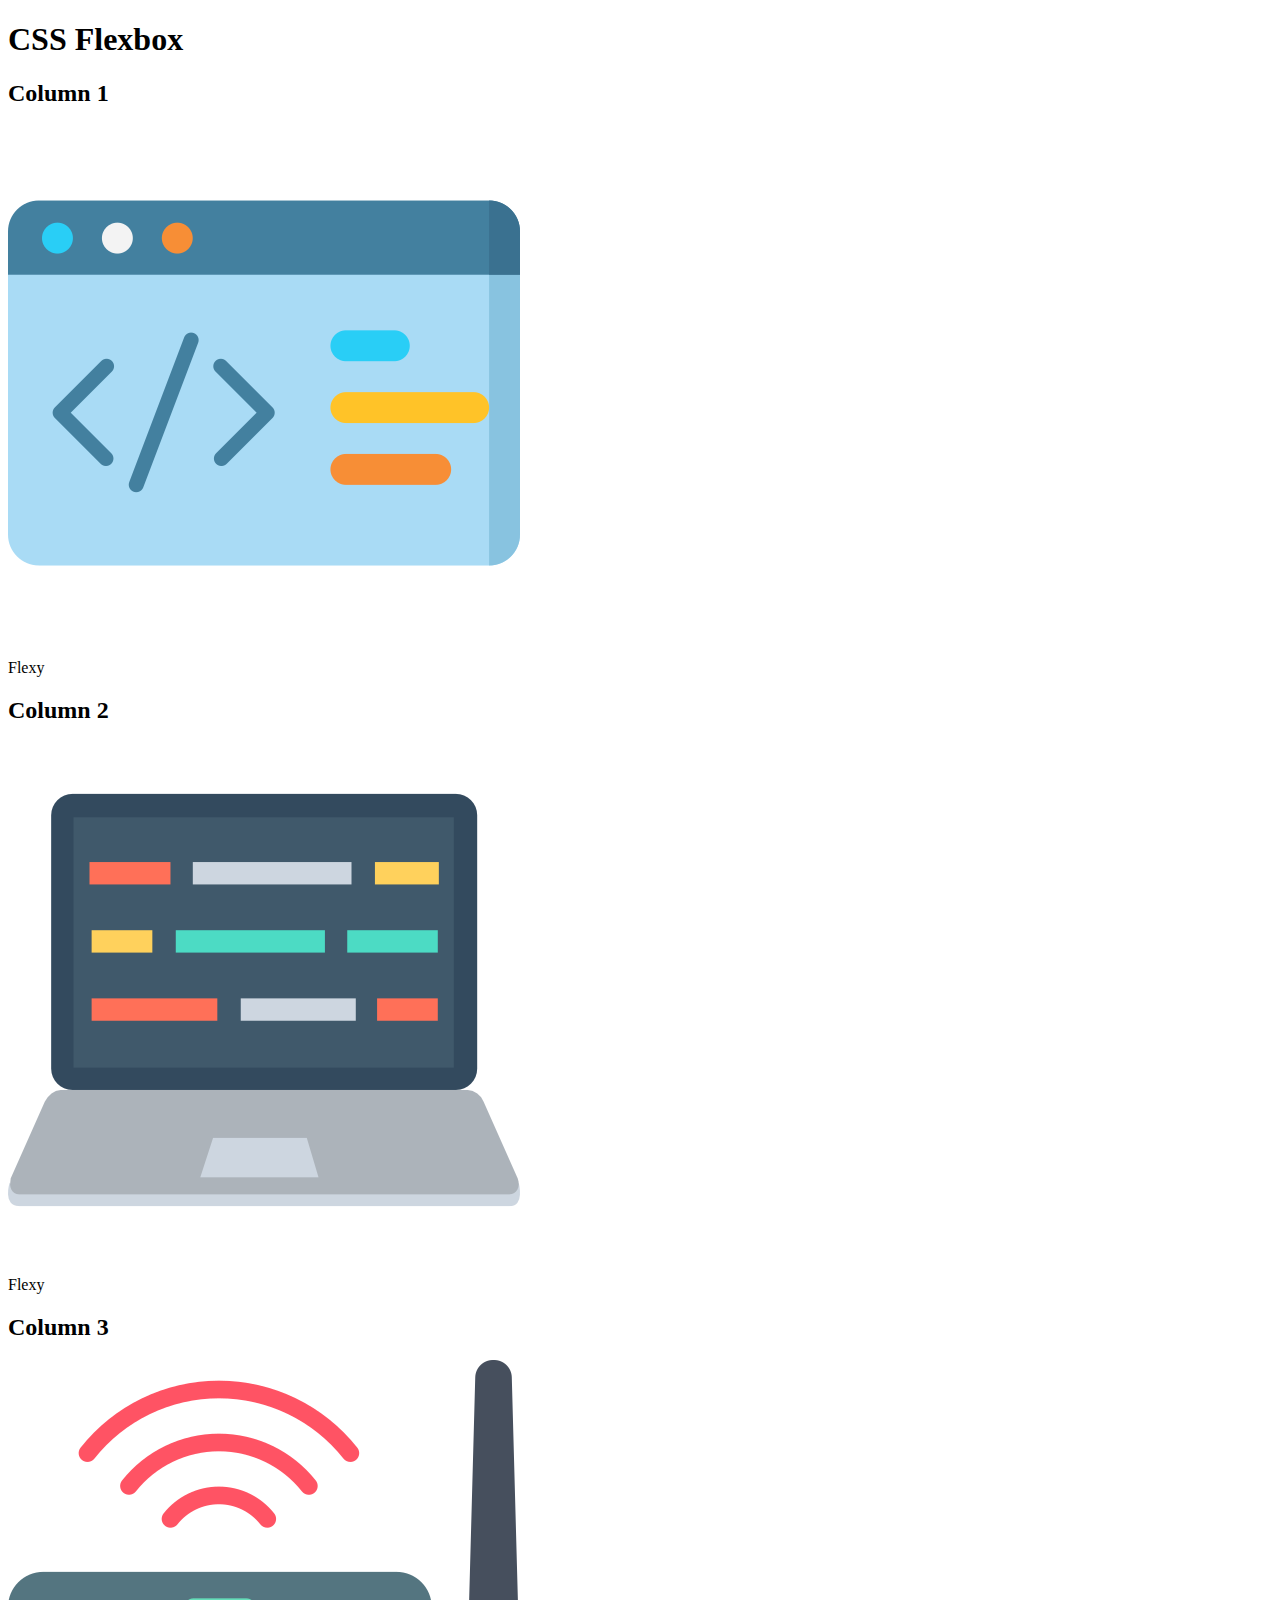
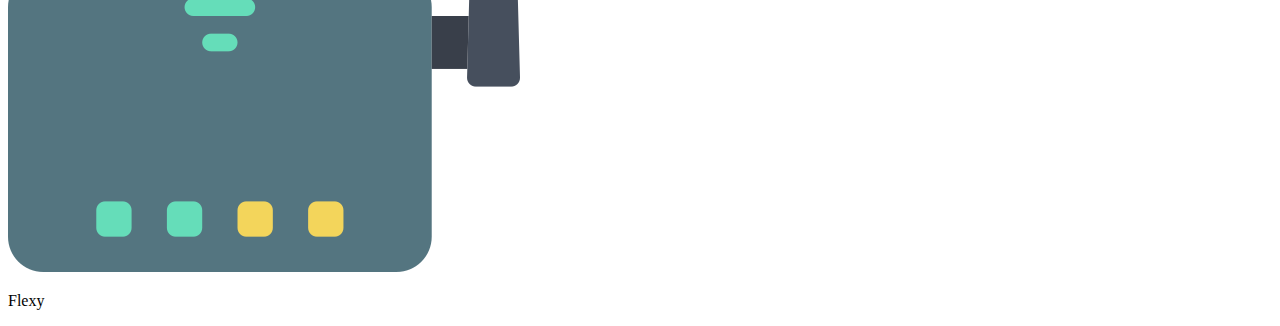
==== Lab3/index.html @ a427a01c "updates" ====
<!DOCTYPE html>
<html lang="en">
<head>
    <meta charset="UTF-8">
    <meta http-equiv="X-UA-Compatible" content="IE=edge">
    <meta name="viewport" content="width=device-width, initial-scale=1.0">
    <title>CSS FLexbox</title>
    <link rel="stylesheet" href="css/styles.css">
</head>
<body>
    <div id="container">
        <header>
            <h1>CSS Flexbox</h1>
        </header>
        <main>
            <div id="flex"></div>
                <div id="col">
                    <h2>Column 1</h2>
                    <img src="images/code.png" alt="Code">
                    <p>Flexy</p>
                <div id="col">
                    <h2>Column 2</h2>
                    <img src="images/laptop.png" alt="Laptop">
                    <p>Flexy</p>
                <div id="col">
                    <h2>Column 3</h2>
                    <img src="images/wireless-router.png" alt="Router">
                    <p>Flexy</p>
            </div>
        </main>
        <footer></footer>
    </div>
</body>
</html>
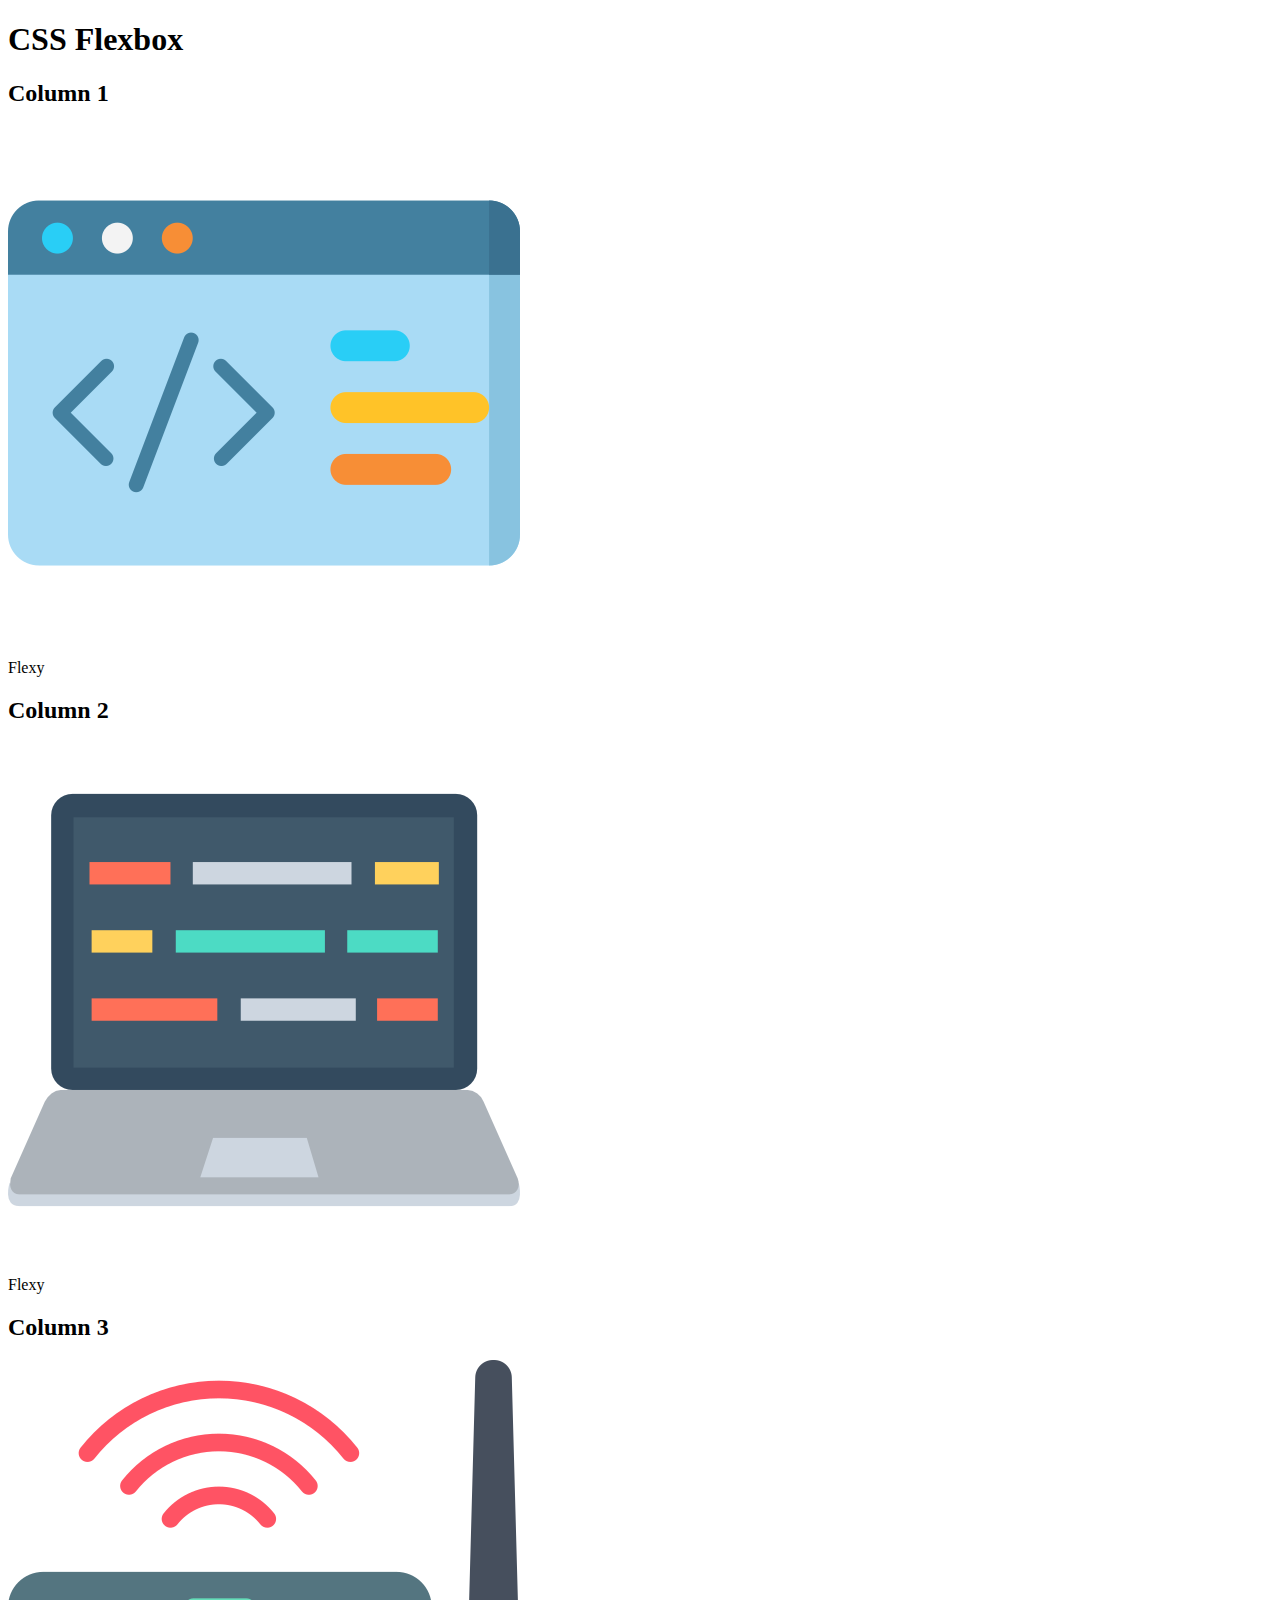
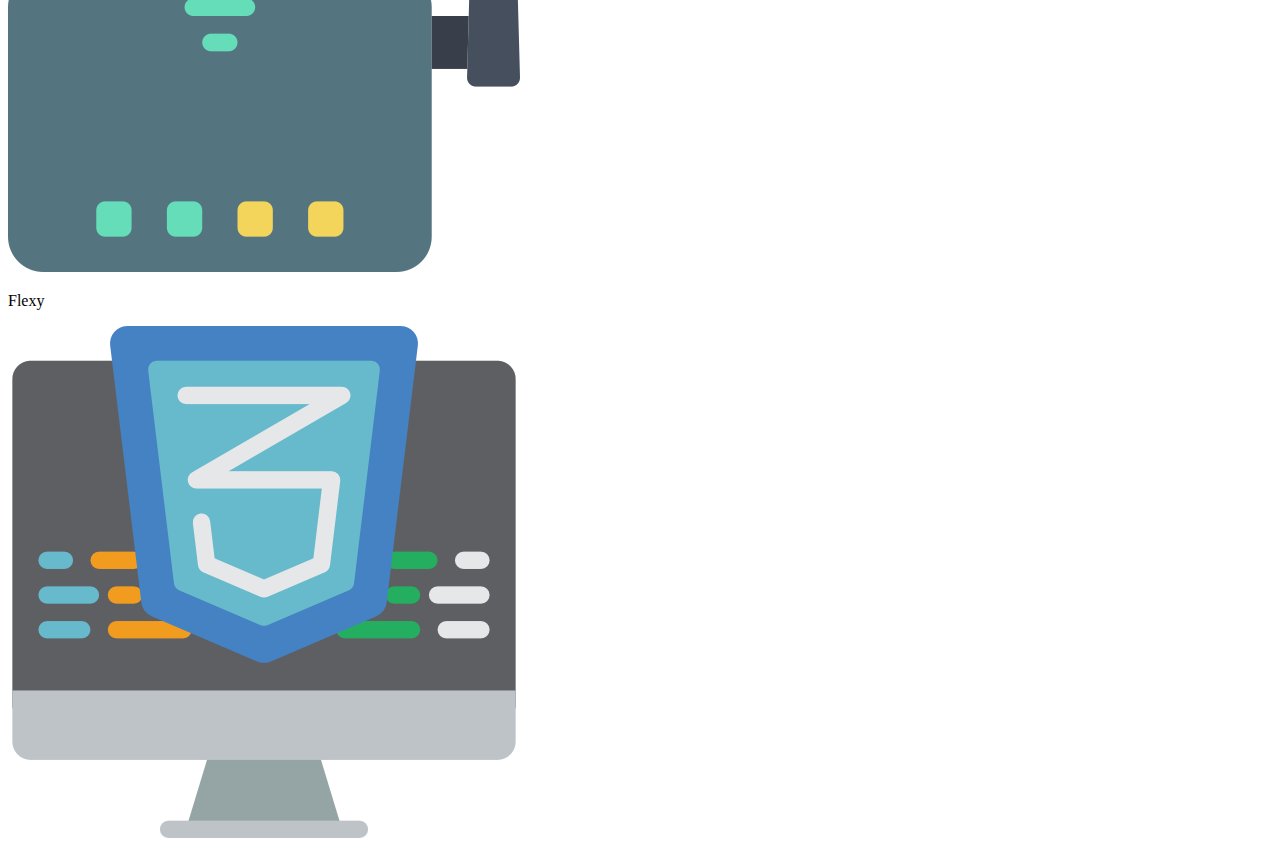
==== commit c4a45cdf: "updates" ====
--- a/Lab3/index.html
+++ b/Lab3/index.html
@@ -13,20 +13,24 @@
             <h1>CSS Flexbox</h1>
         </header>
         <main>
-            <div id="flex"></div>
+            <div id="flex">
                 <div id="col">
                     <h2>Column 1</h2>
                     <img src="images/code.png" alt="Code">
                     <p>Flexy</p>
+                </div>
                 <div id="col">
                     <h2>Column 2</h2>
                     <img src="images/laptop.png" alt="Laptop">
                     <p>Flexy</p>
+                </div>
                 <div id="col">
                     <h2>Column 3</h2>
                     <img src="images/wireless-router.png" alt="Router">
                     <p>Flexy</p>
+                </div>
             </div>
+            <img src="images/css.png" alt="CSS">
         </main>
         <footer></footer>
     </div>
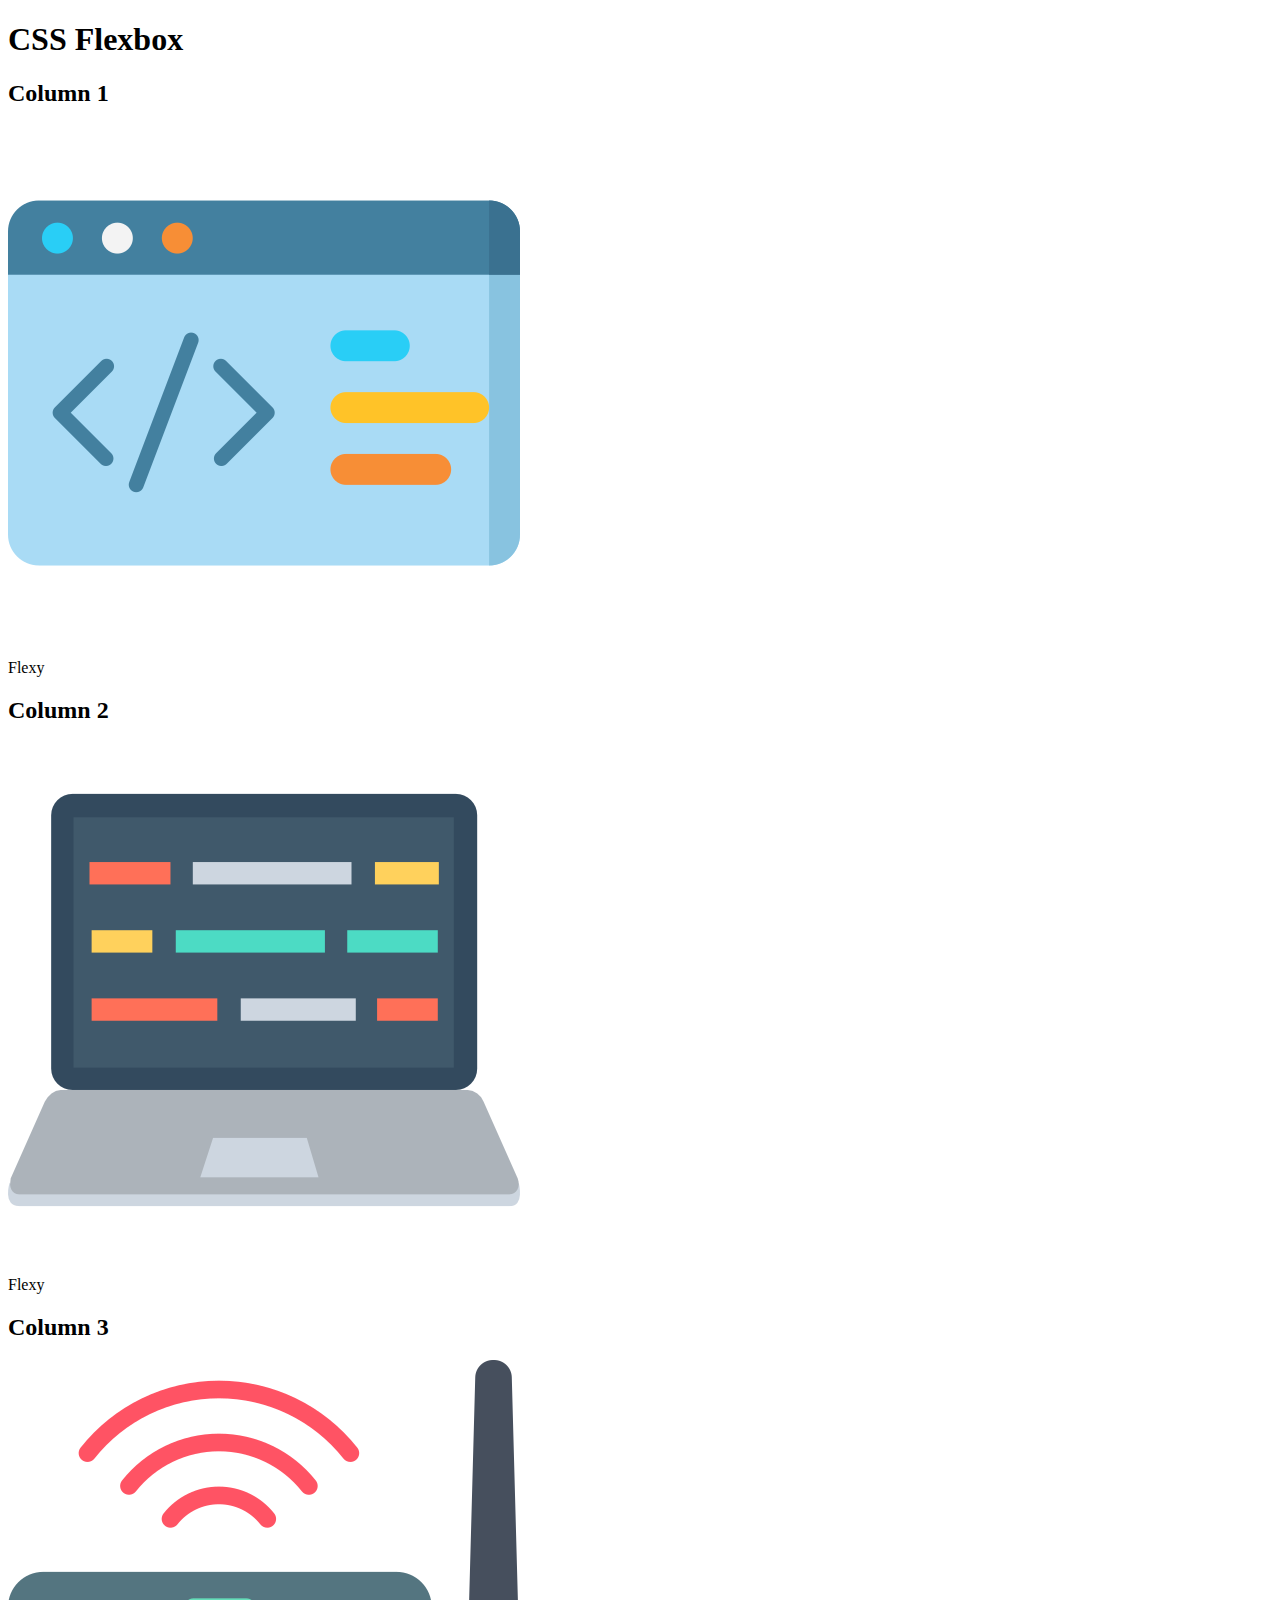
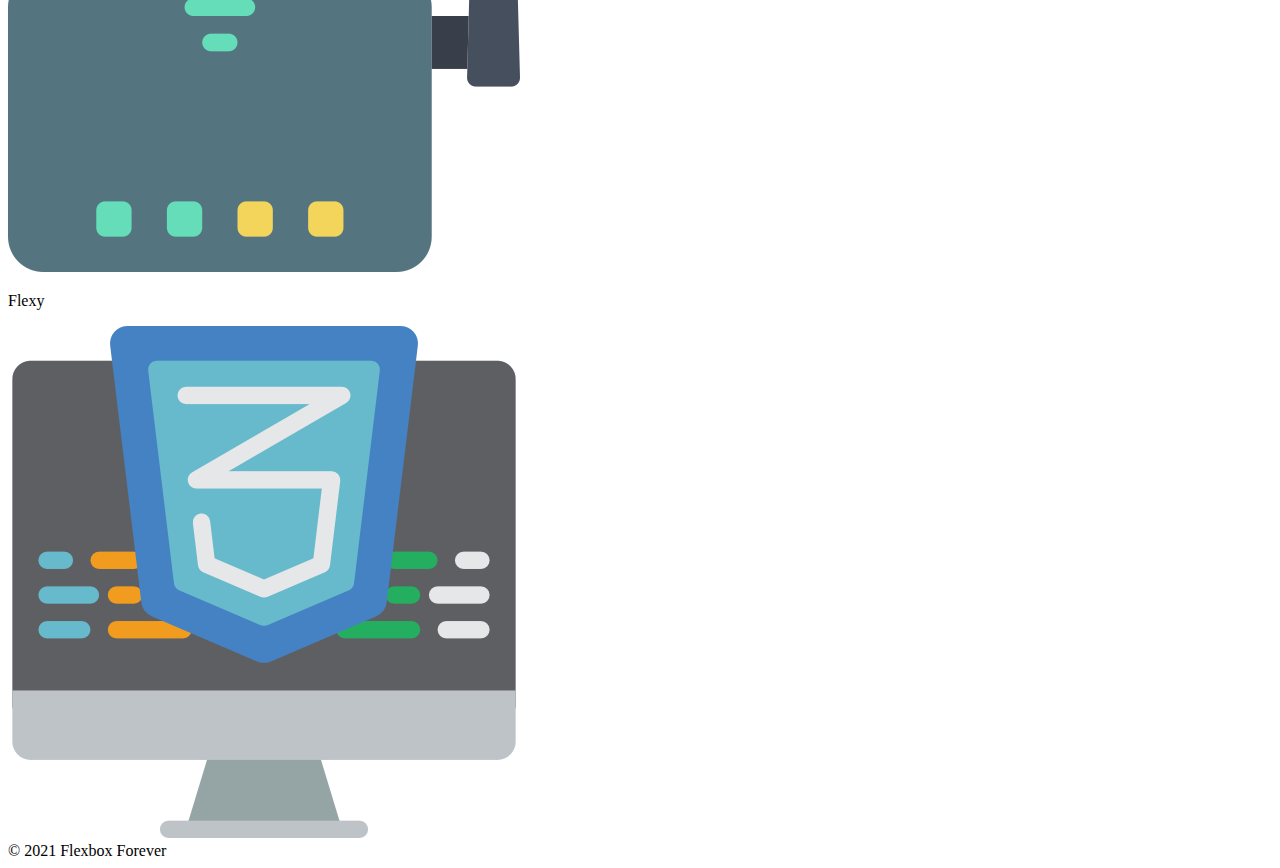
==== commit 3268c79e: "updates" ====
--- a/Lab3/index.html
+++ b/Lab3/index.html
@@ -32,7 +32,7 @@
             </div>
             <img src="images/css.png" alt="CSS">
         </main>
-        <footer></footer>
+        <footer>&copy; 2021 Flexbox Forever</footer>
     </div>
 </body>
 </html>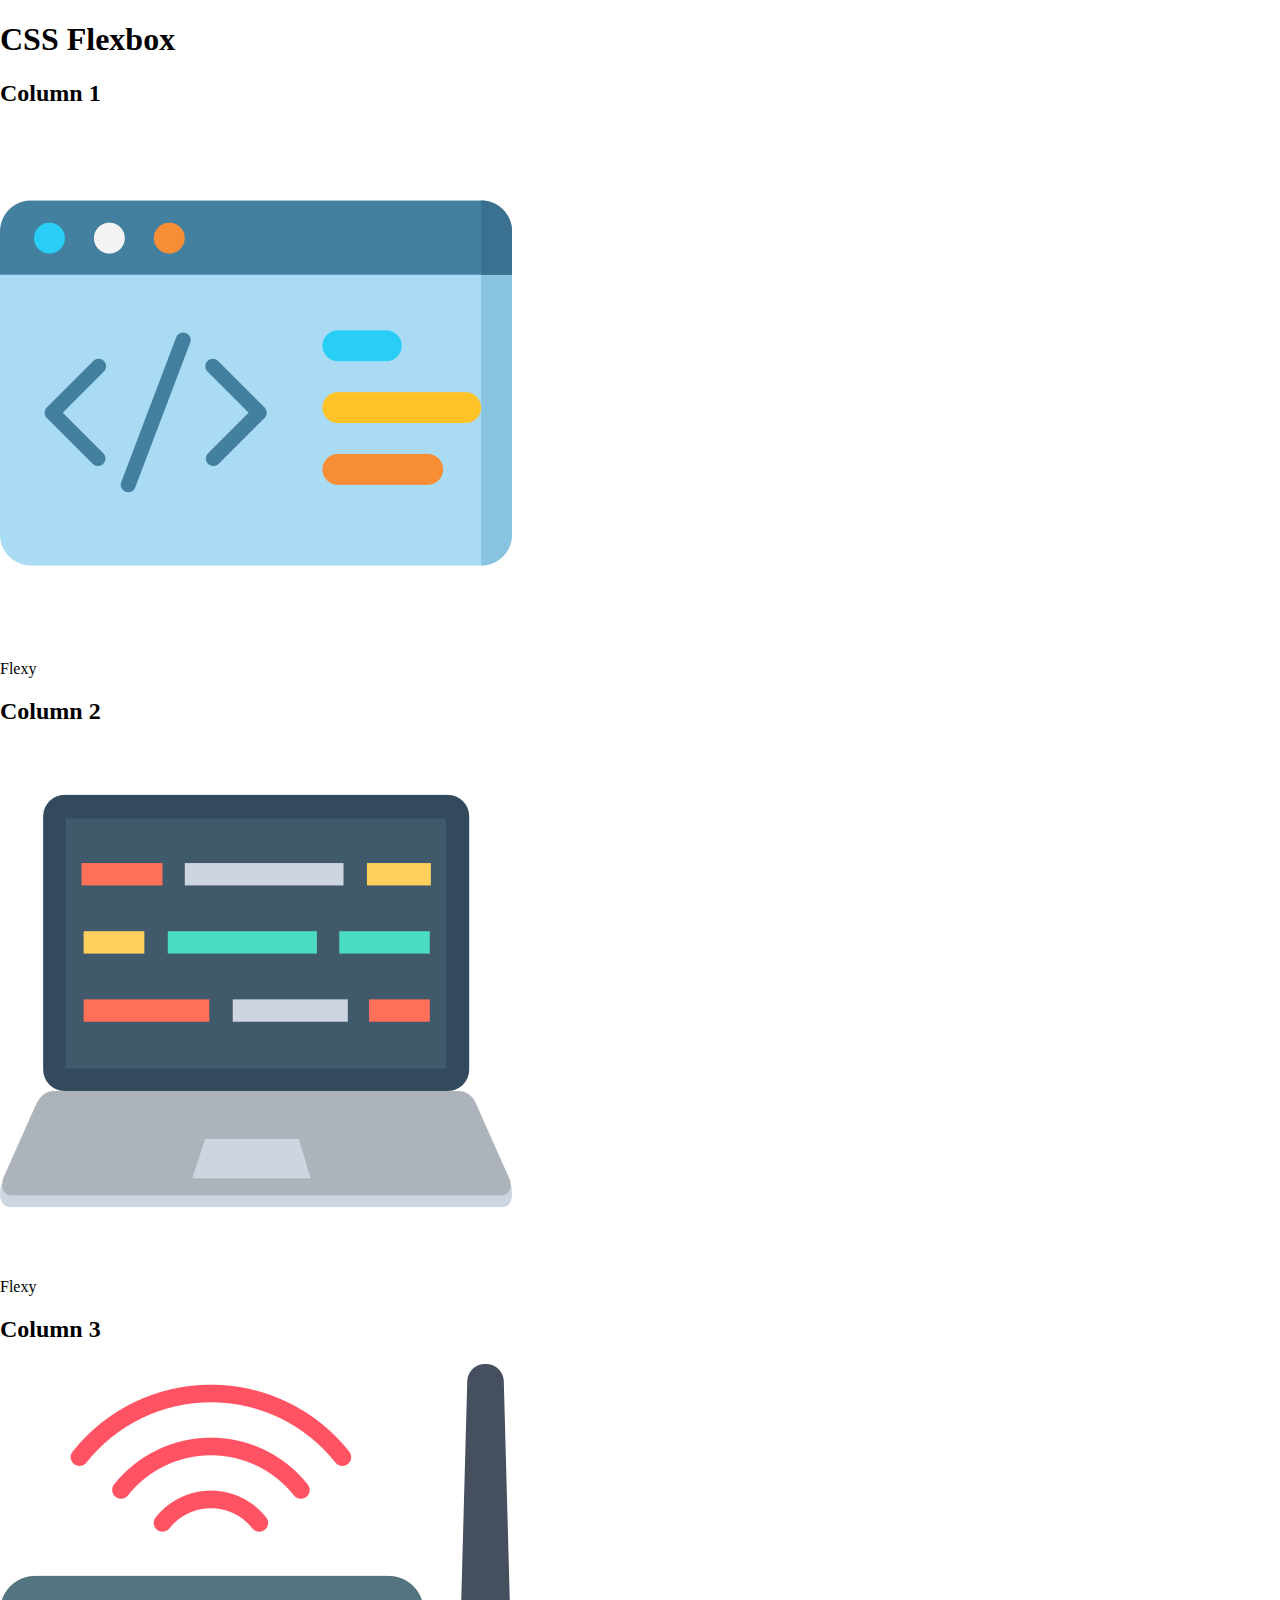
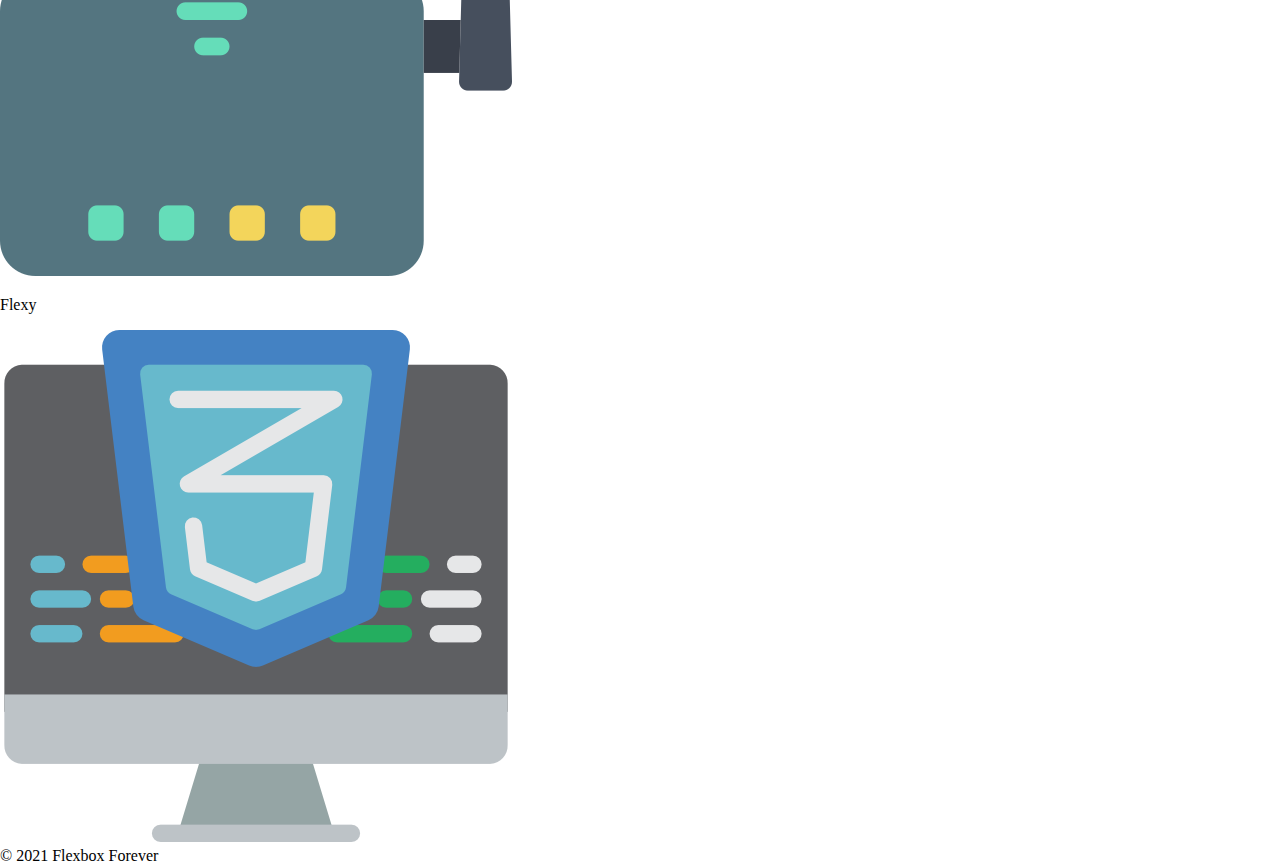
==== commit 3602f78b: "updates" ====
--- a/Lab3/index.html
+++ b/Lab3/index.html
@@ -5,6 +5,7 @@
     <meta http-equiv="X-UA-Compatible" content="IE=edge">
     <meta name="viewport" content="width=device-width, initial-scale=1.0">
     <title>CSS FLexbox</title>
+    <link rel="stylesheet" href="css/normalize.css">
     <link rel="stylesheet" href="css/styles.css">
 </head>
 <body>
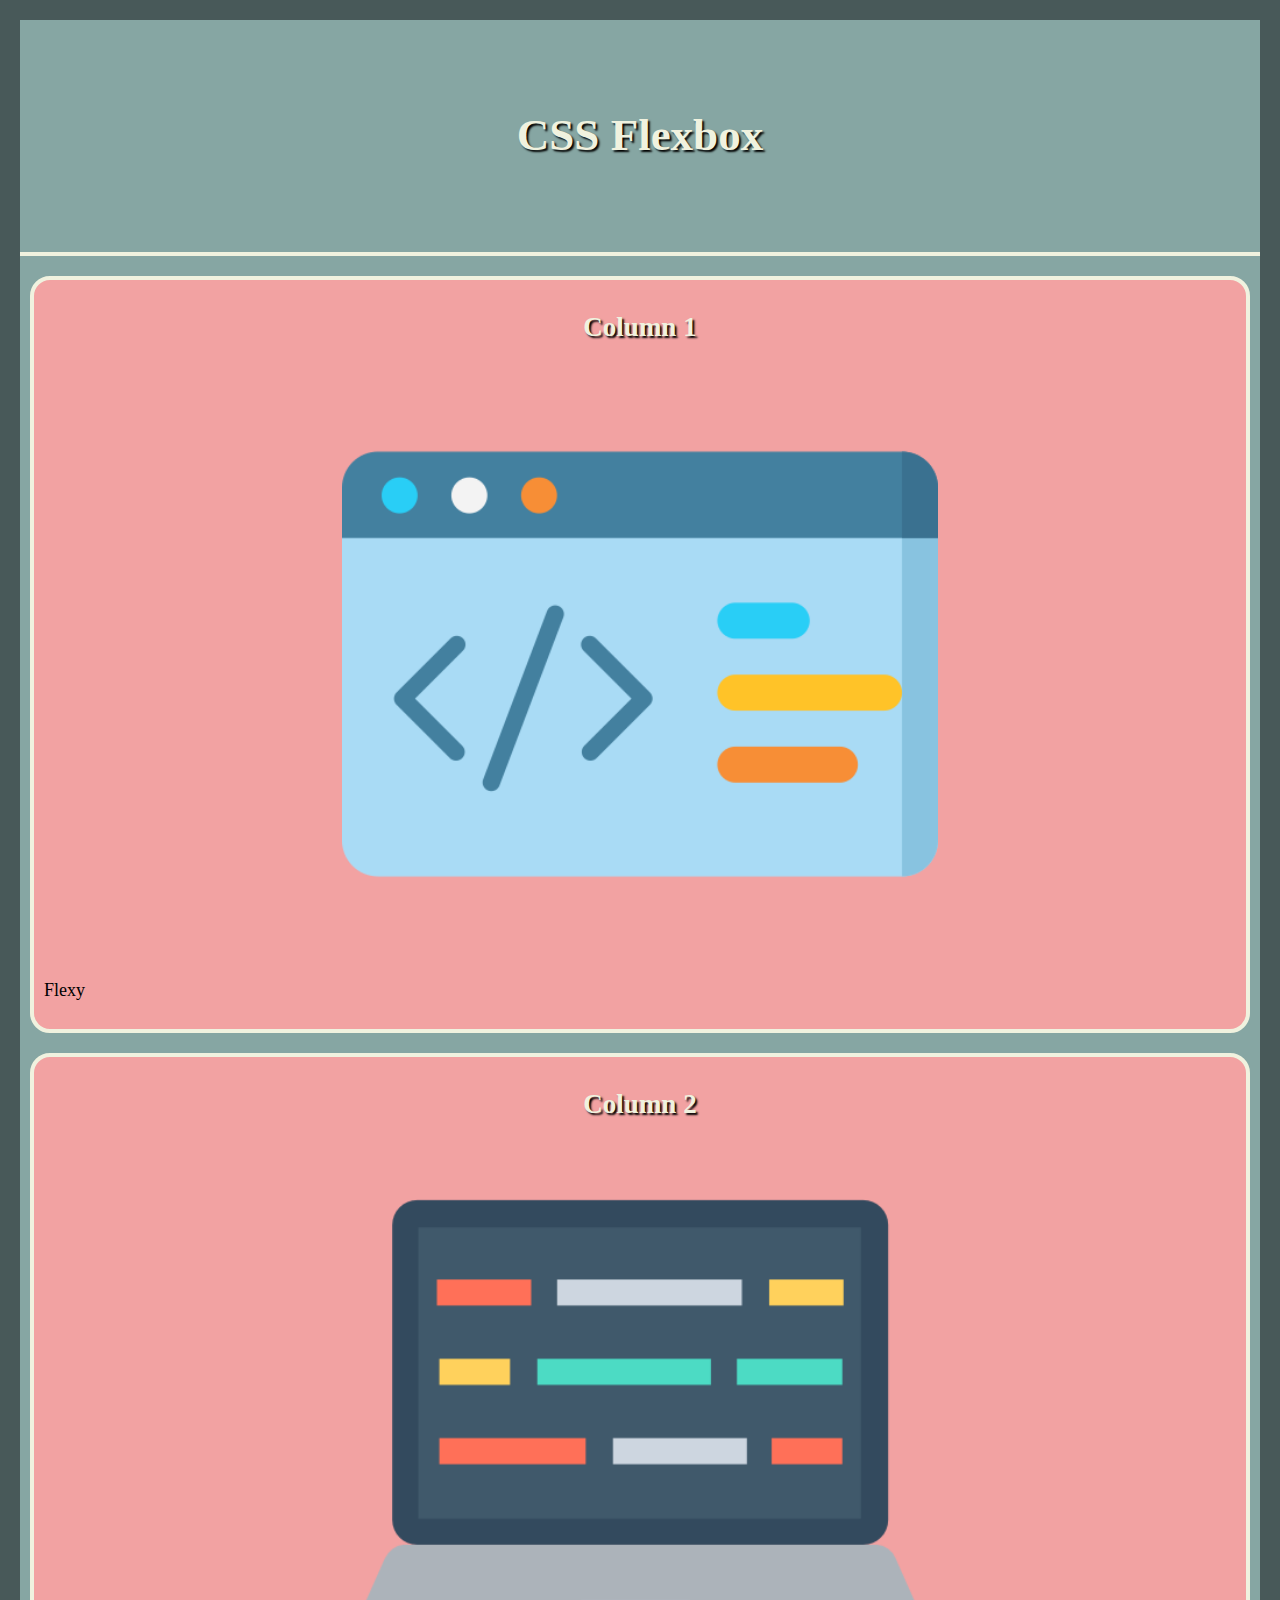
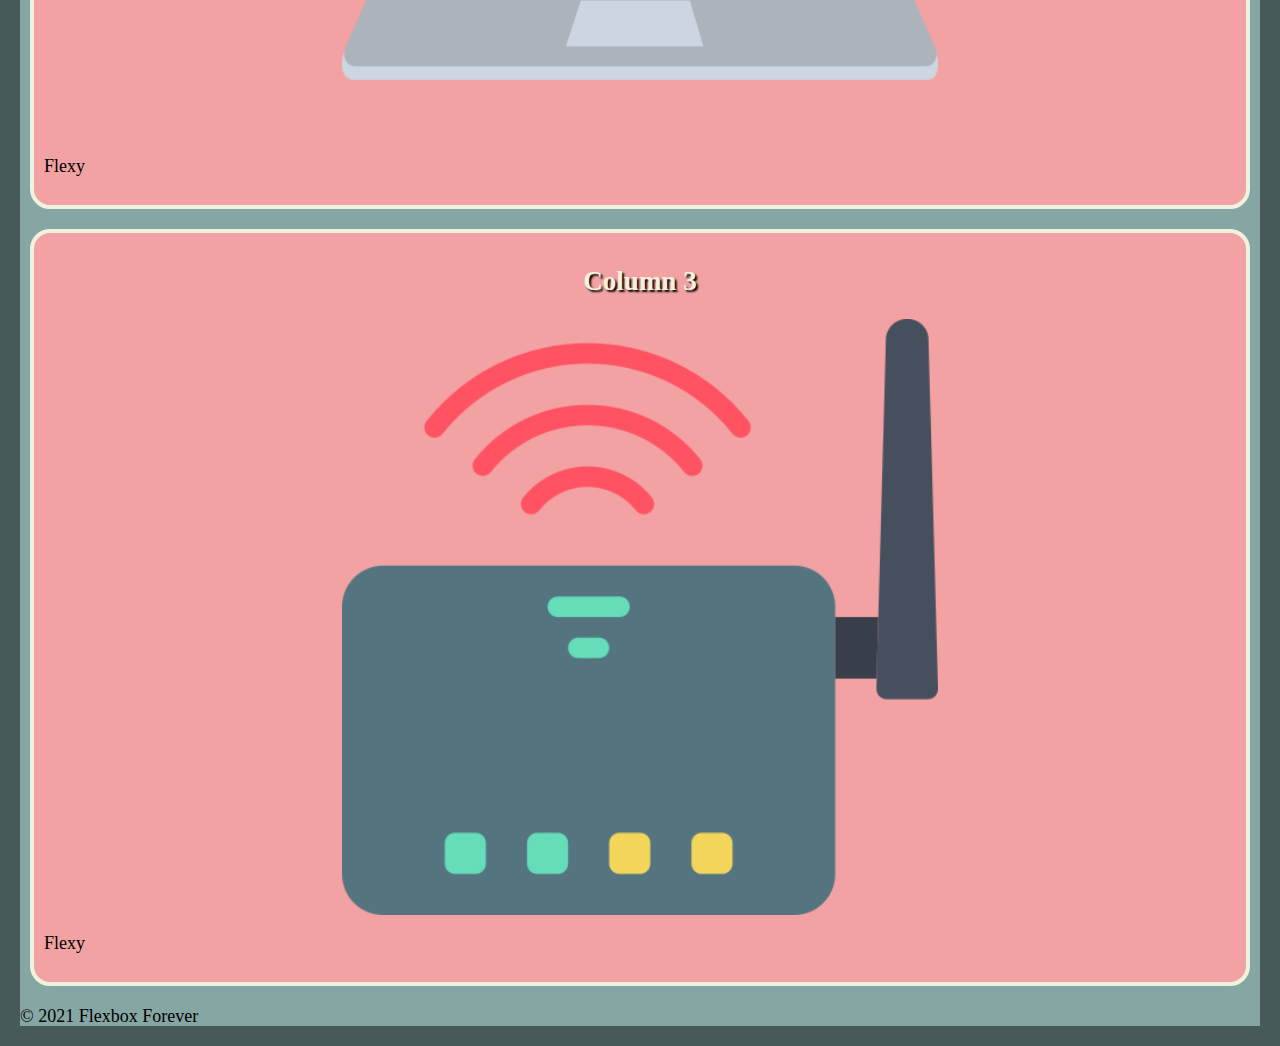
==== commit 93a5d042: "updates" ====
--- a/Lab3/index.html
+++ b/Lab3/index.html
@@ -15,23 +15,23 @@
         </header>
         <main>
             <div id="flex">
-                <div id="col">
+                <div class="col">
                     <h2>Column 1</h2>
                     <img src="images/code.png" alt="Code">
                     <p>Flexy</p>
                 </div>
-                <div id="col">
+                <div class="col">
                     <h2>Column 2</h2>
                     <img src="images/laptop.png" alt="Laptop">
                     <p>Flexy</p>
                 </div>
-                <div id="col">
+                <div class="col">
                     <h2>Column 3</h2>
                     <img src="images/wireless-router.png" alt="Router">
                     <p>Flexy</p>
                 </div>
             </div>
-            <img src="images/css.png" alt="CSS">
+            <img class="main_img" src="images/css.png" alt="CSS">
         </main>
         <footer>&copy; 2021 Flexbox Forever</footer>
     </div>
--- a/Lab3/css/styles.css
+++ b/Lab3/css/styles.css
@@ -0,0 +1,56 @@
+body {
+    background-color: #485959;
+    font-size: 18px;
+}
+
+img {
+    display: block;
+    max-width: 100%;
+    margin: 0 auto;
+}
+
+/* Mobile Styles */
+
+header {
+    padding: 60px;
+    border-bottom: 4px solid #F0F2DF;
+}
+
+header h1 {
+    text-align: center;
+    font-size: 2.5em;
+    color: #F0F2DF;
+    text-shadow: 2px 2px 2px #000;
+}
+
+#container {
+    background-color: #86A6A3;
+    margin: 20px;
+}
+
+main {
+    margin: 10px;
+}
+
+.col {
+    background-color: #F2A2A2;
+    padding: 10px;
+    border: 4px solid #F0F2DF;
+    border-radius: 20px;
+    margin: 20px 0;
+}
+
+.col h2 {
+    text-align: center;
+    font-size: 2 em;
+    color: #F0F2DF;
+    text-shadow: 2px 2px 2px #000;
+}
+
+.col img {
+    width: 50%;
+}
+
+.main_img {
+    display: none;
+}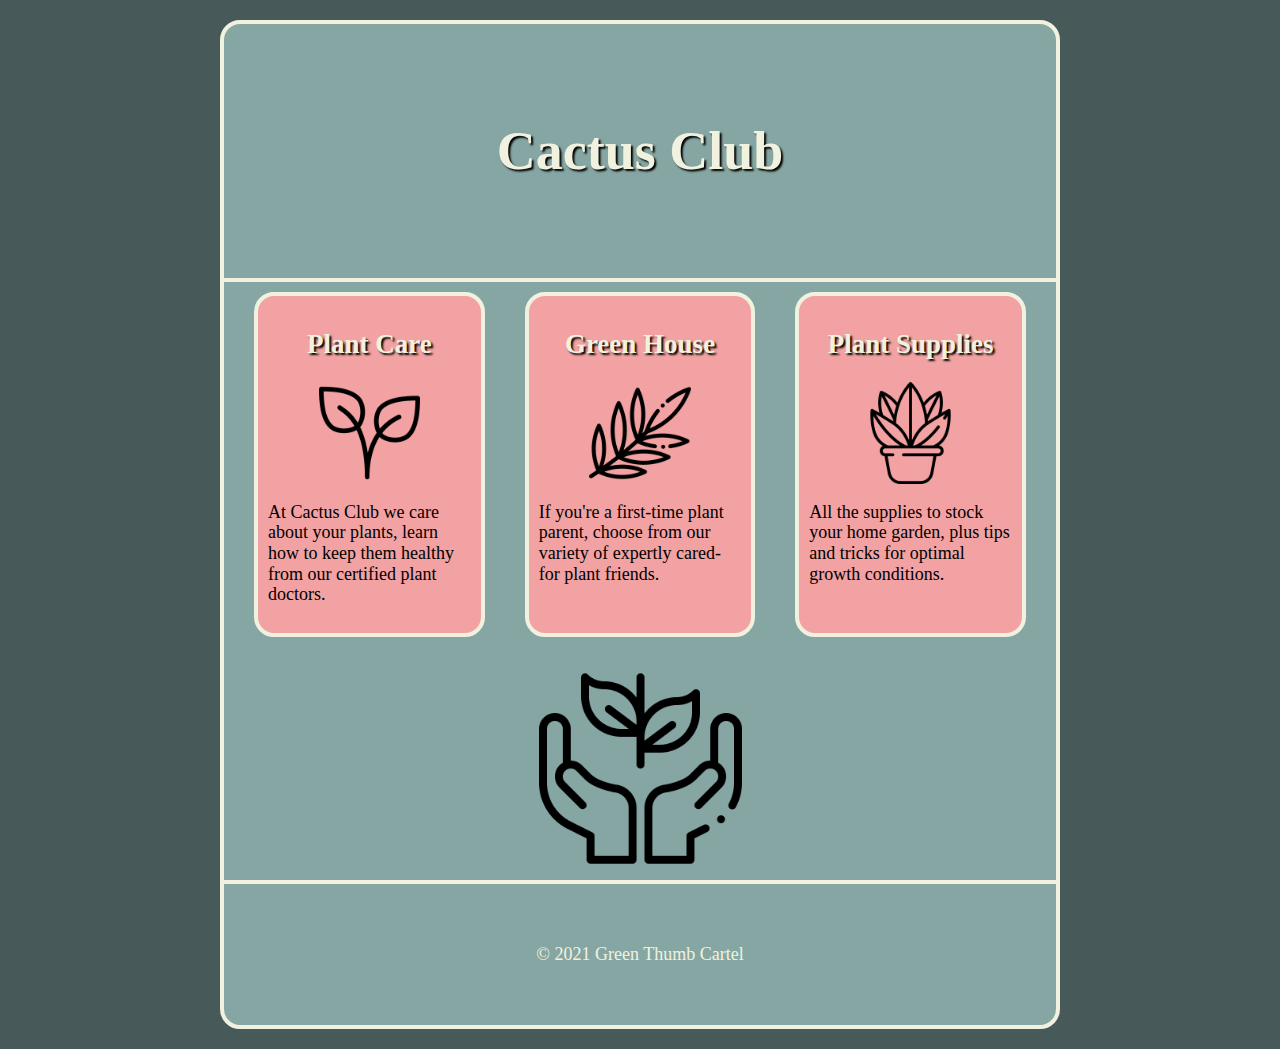
==== commit 81451fbe: "updates" ====
--- a/Lab3/index.html
+++ b/Lab3/index.html
@@ -4,36 +4,36 @@
     <meta charset="UTF-8">
     <meta http-equiv="X-UA-Compatible" content="IE=edge">
     <meta name="viewport" content="width=device-width, initial-scale=1.0">
-    <title>CSS FLexbox</title>
+    <title>Cactus Club</title>
     <link rel="stylesheet" href="css/normalize.css">
     <link rel="stylesheet" href="css/styles.css">
 </head>
 <body>
     <div id="container">
         <header>
-            <h1>CSS Flexbox</h1>
+            <h1>Cactus Club</h1>
         </header>
         <main>
             <div id="flex">
                 <div class="col">
-                    <h2>Column 1</h2>
-                    <img src="images/code.png" alt="Code">
-                    <p>Flexy</p>
+                    <h2>Plant Care</h2>
+                    <img src="images/plant1.png" alt="Plant">
+                    <p>At Cactus Club we care about your plants, learn how to keep them healthy from our certified plant doctors.</p>
                 </div>
                 <div class="col">
-                    <h2>Column 2</h2>
-                    <img src="images/laptop.png" alt="Laptop">
-                    <p>Flexy</p>
+                    <h2>Green House</h2>
+                    <img src="images/leaf.png" alt="Leaf">
+                    <p>If you're a first-time plant parent, choose from our variety of expertly cared-for plant friends.</p>
                 </div>
                 <div class="col">
-                    <h2>Column 3</h2>
-                    <img src="images/wireless-router.png" alt="Router">
-                    <p>Flexy</p>
+                    <h2>Plant Supplies</h2>
+                    <img src="images/pottedplant.png" alt="Potted Plant">
+                    <p>All the supplies to stock your home garden, plus tips and tricks for optimal growth conditions.</p>
                 </div>
             </div>
-            <img class="main_img" src="images/css.png" alt="CSS">
+            <img class="main_img" src="images/sapling.png" alt="Sapling">
         </main>
-        <footer>&copy; 2021 Flexbox Forever</footer>
+        <footer>&copy; 2021 Green Thumb Cartel</footer>
     </div>
 </body>
 </html>--- a/Lab3/css/styles.css
+++ b/Lab3/css/styles.css
@@ -53,4 +53,52 @@
 
 .main_img {
     display: none;
+}
+
+footer {
+    padding: 60px 0;
+    text-align: center;
+    color:#F0F2DF;
+    border-top: 4px solid #F0F2DF;
+}
+
+/* Tablet View */
+
+@media(min-width: 768px) {
+    header h1 {
+        font-size: 3em;
+    }
+    
+    #container {
+        border-radius: 20px;
+        border: 4px solid #F0F2DF;
+    }
+    
+    .col {
+        width: 65%;
+        margin: 20px auto;
+    }
+}
+
+/* Desktop View */
+
+@media(min-width: 1024px) {
+    #container {
+        width: 65%;
+        margin: 20px auto;
+    }
+    
+    #flex {
+        display: flex;
+    }
+
+    .col {
+        margin: 0 20px;
+    }
+
+    .main_img {
+        display: block;
+        width: 25%;
+        margin-top: 30px;
+    }
 }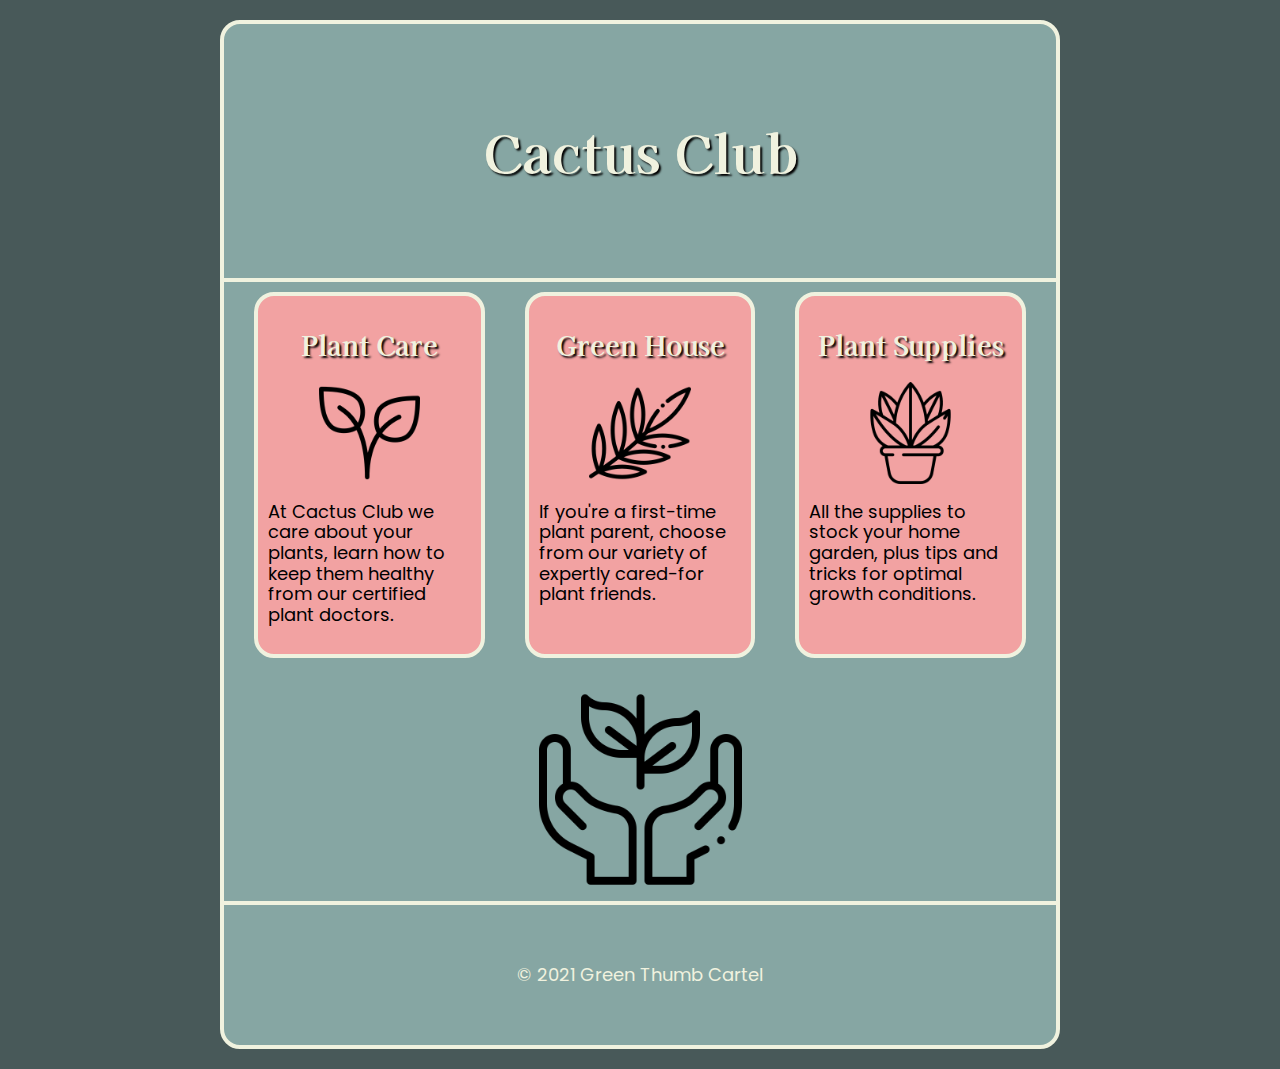
==== commit 7983e49a: "updates" ====
--- a/Lab3/index.html
+++ b/Lab3/index.html
@@ -5,6 +5,9 @@
     <meta http-equiv="X-UA-Compatible" content="IE=edge">
     <meta name="viewport" content="width=device-width, initial-scale=1.0">
     <title>Cactus Club</title>
+    <link rel="preconnect" href="https://fonts.googleapis.com">
+    <link rel="preconnect" href="https://fonts.gstatic.com" crossorigin>
+    <link href="https://fonts.googleapis.com/css2?family=Kaisei+Tokumin:wght@400;700&family=Poppins:wght@400;700&display=swap" rel="stylesheet">
     <link rel="stylesheet" href="css/normalize.css">
     <link rel="stylesheet" href="css/styles.css">
 </head>
--- a/Lab3/css/styles.css
+++ b/Lab3/css/styles.css
@@ -1,6 +1,7 @@
 body {
     background-color: #485959;
     font-size: 18px;
+    font-family: 'Poppins', sans-serif;
 }
 
 img {
@@ -21,6 +22,7 @@
     font-size: 2.5em;
     color: #F0F2DF;
     text-shadow: 2px 2px 2px #000;
+    font-family: 'Kaisei Tokumin', serif;
 }
 
 #container {
@@ -45,6 +47,7 @@
     font-size: 2 em;
     color: #F0F2DF;
     text-shadow: 2px 2px 2px #000;
+    font-family: 'Kaisei Tokumin', serif;
 }
 
 .col img {
